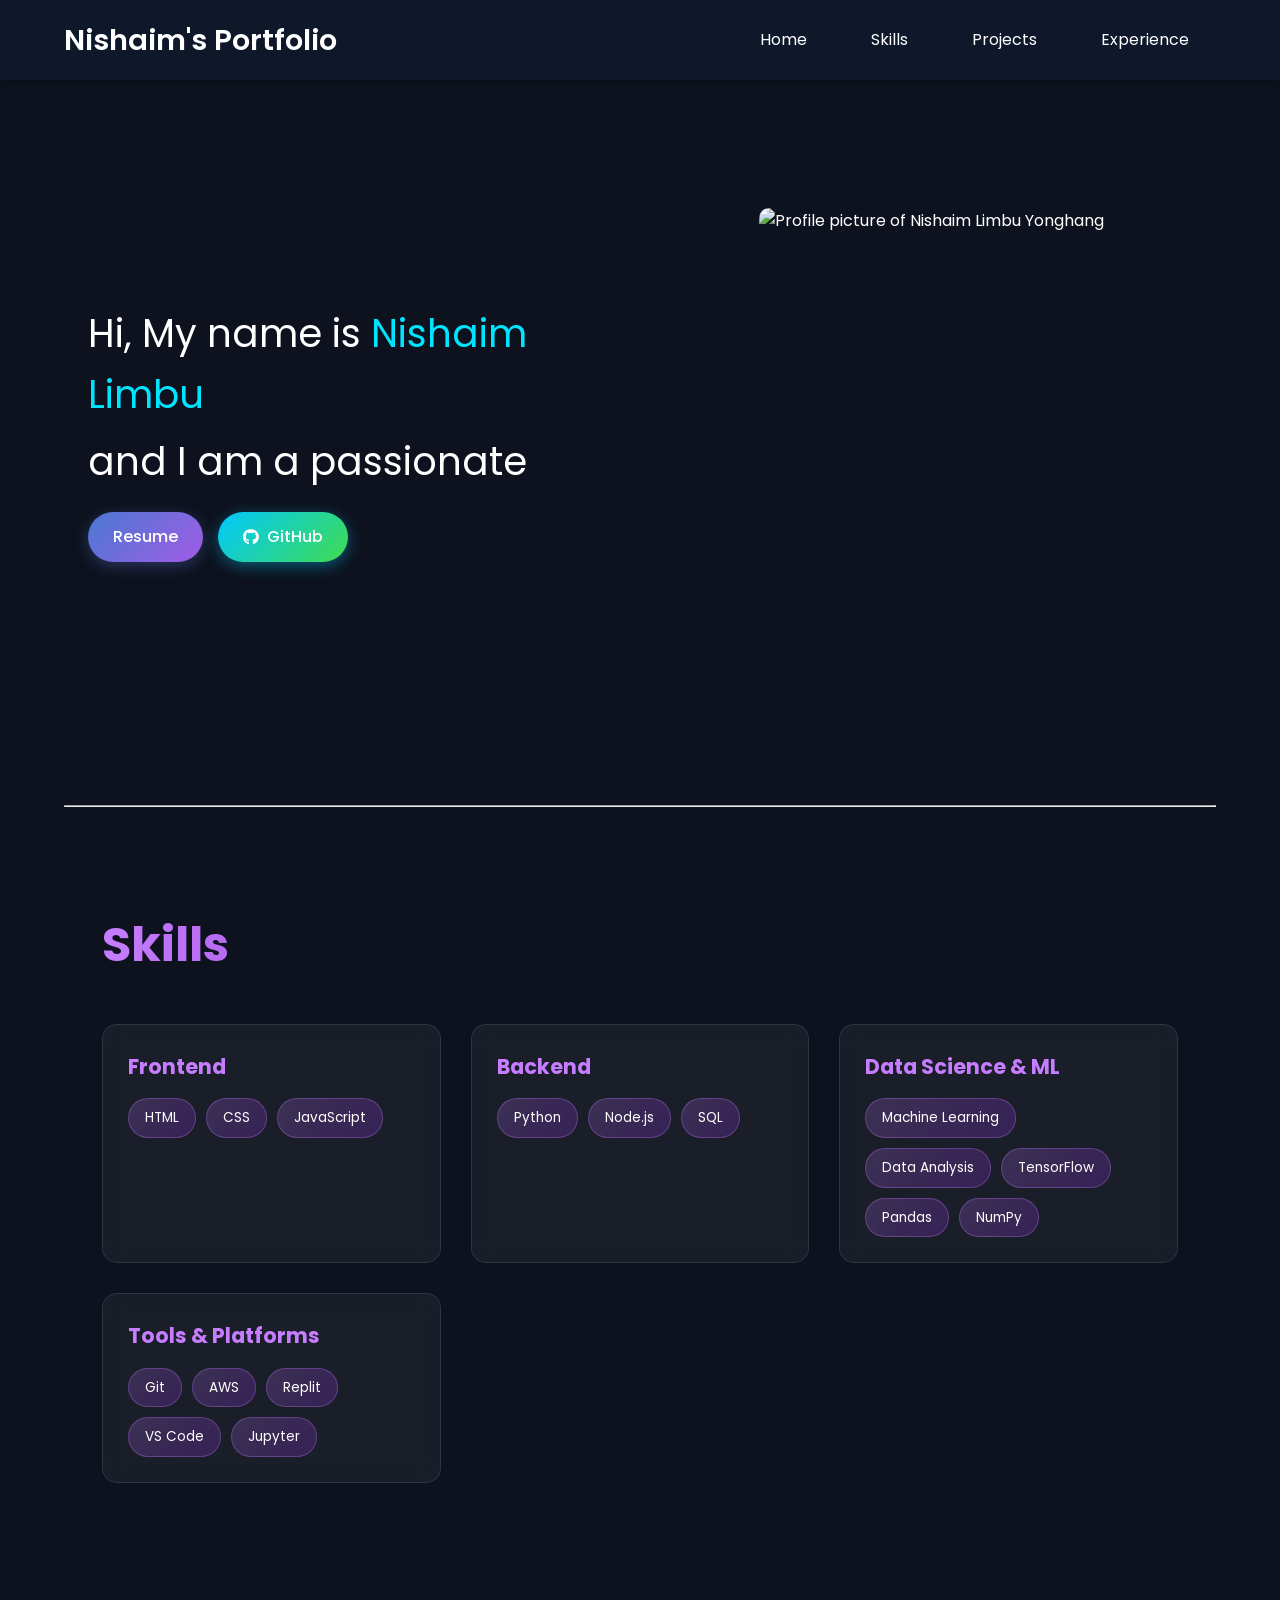
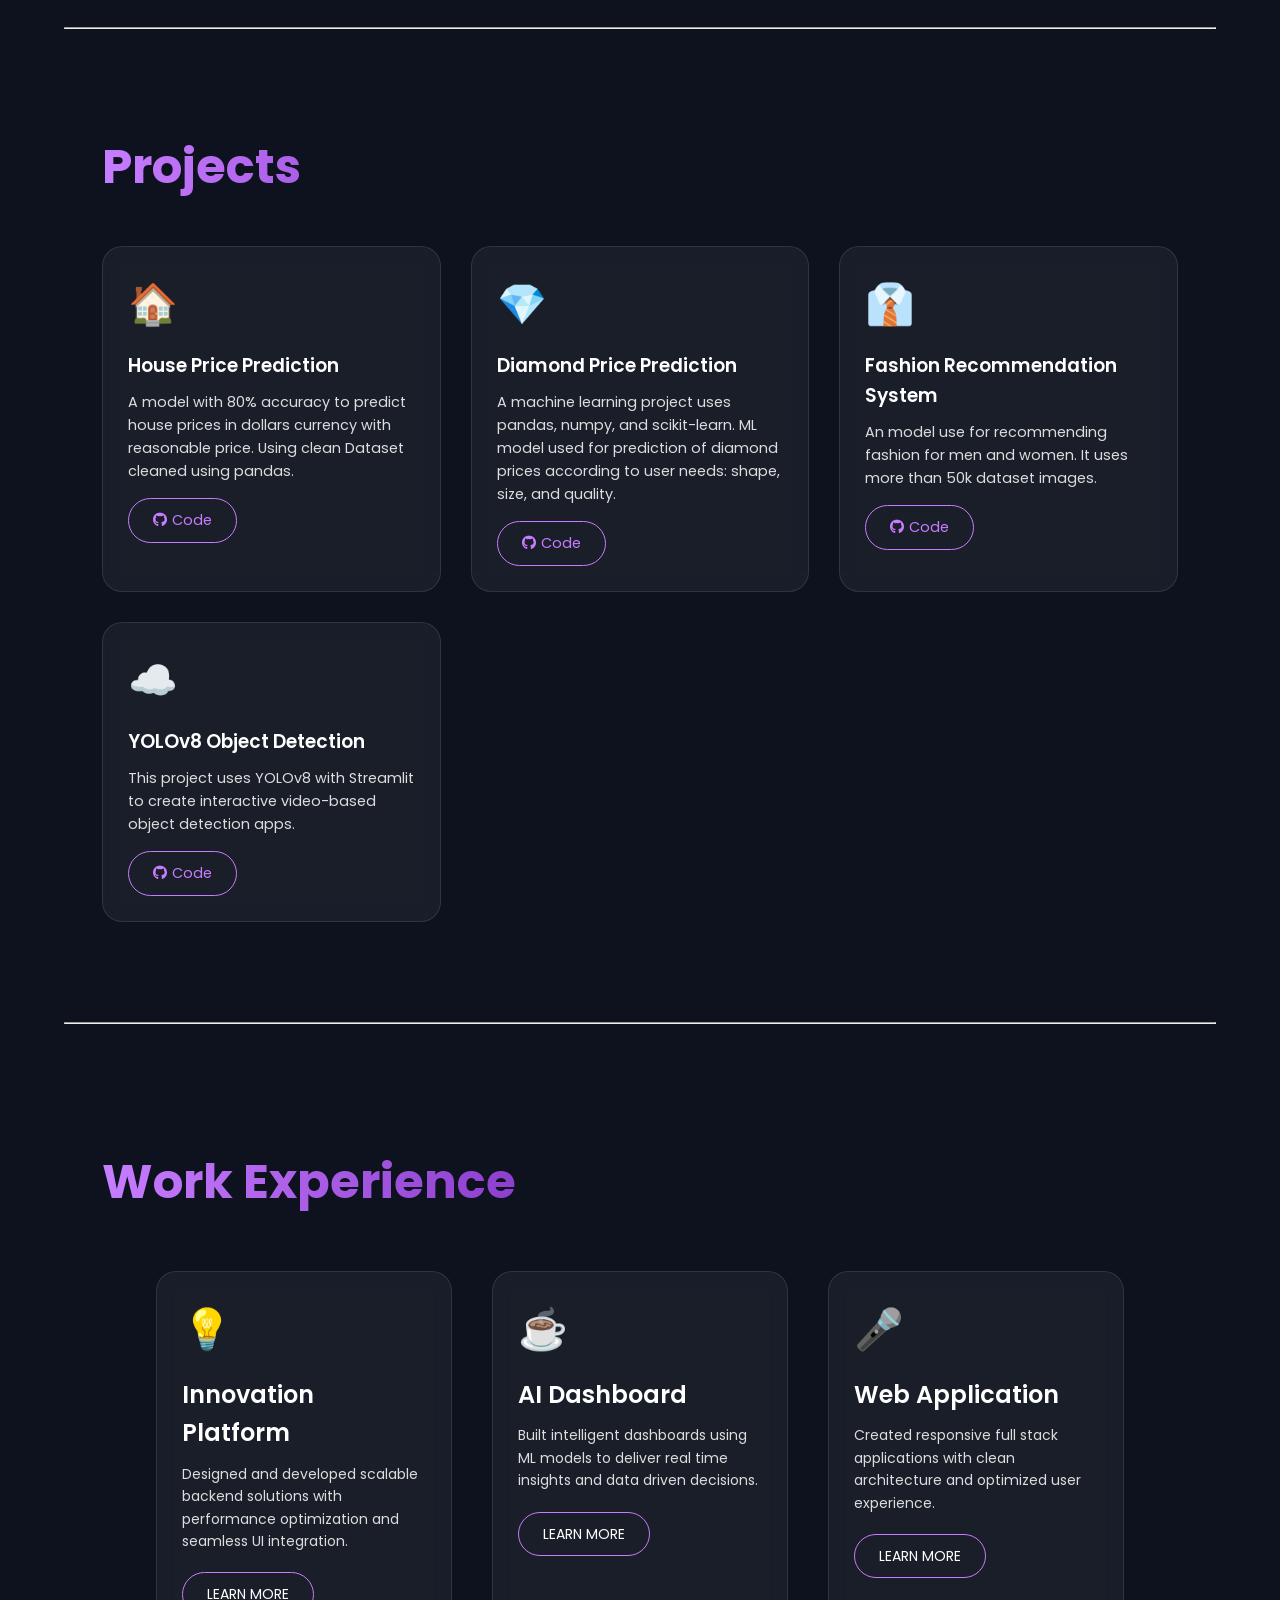
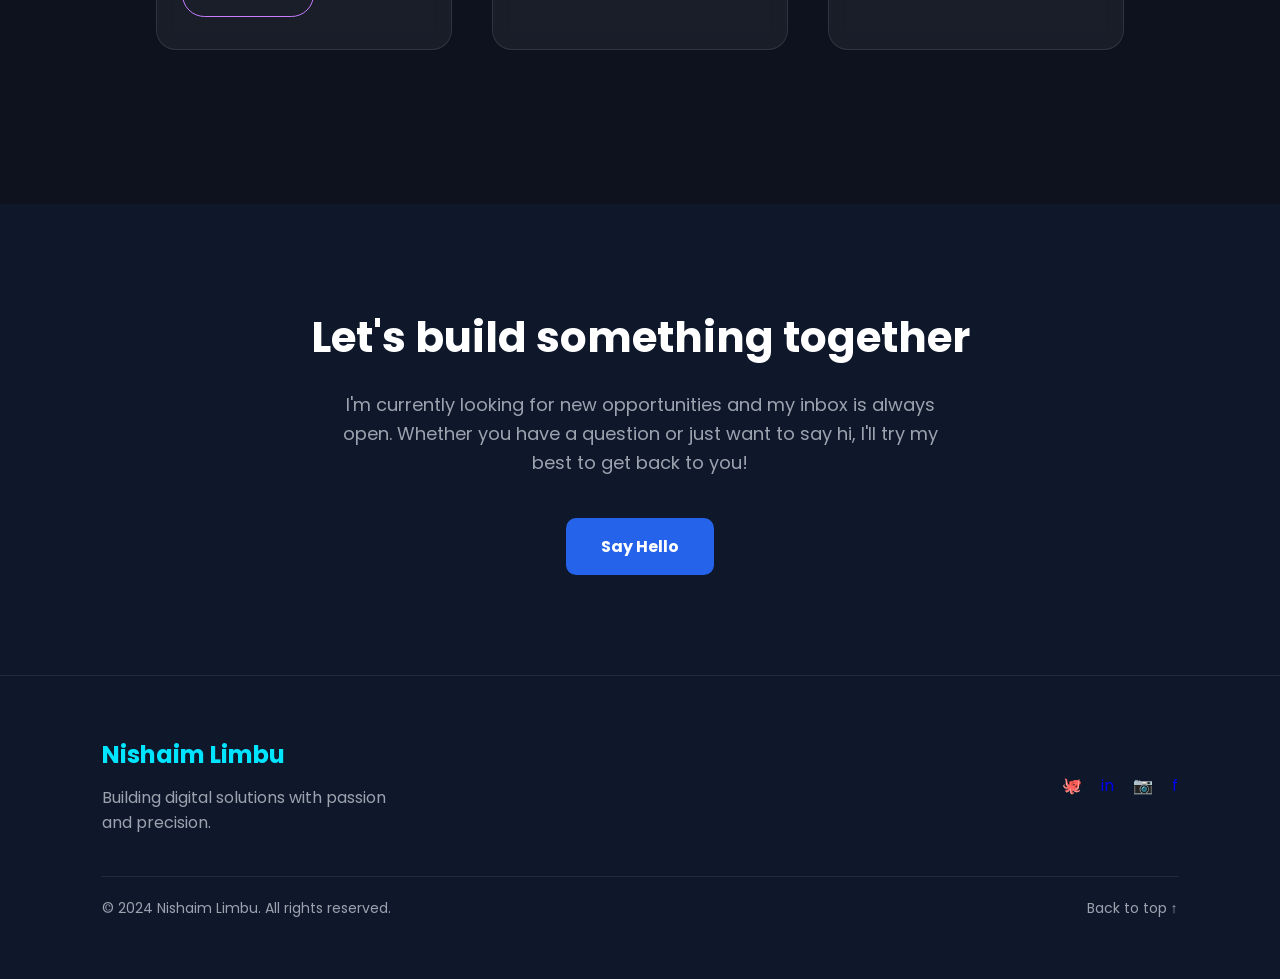
==== index.html @ 2eae8884 "Add files via upload" ====
<!DOCTYPE html>
<html lang="en">

<head>
    <meta charset="UTF-8">
    <meta name="viewport" content="width=device-width, initial-scale=1.0">
    <title>Nishaim Limbu Yonghang - Portfolio</title>
    <link rel="preconnect" href="https://fonts.googleapis.com">
    <link rel="preconnect" href="https://fonts.gstatic.com" crossorigin>
    <link href="https://fonts.googleapis.com/css2?family=Poppins:wght@400;600&display=swap" rel="stylesheet">
    <link rel="stylesheet" href="https://cdnjs.cloudflare.com/ajax/libs/font-awesome/6.0.0/css/all.min.css">
    <link rel="stylesheet" href="style.css">
    <link rel="stylesheet" href="media.css">
</head>

<body>
    <header>
        <nav>
            <div class="left"><a href="#home" class="logo">Nishaim's Portfolio</a></div>
            <div class="right">
                <button class="hamburger" aria-label="Toggle navigation menu">
                    <span></span>
                    <span></span>
                    <span></span>
                </button>
                <ul class="nav-menu">
                    <li><a href="#home">Home</a></li>
                    <li><a href="#skills">Skills</a></li>
                    <li><a href="#projects">Projects</a></li>
                    <li><a href="#work">Experience</a></li>
                </ul>
            </div>
        </nav>
    </header>
    <main>
        <section id="home" class="firstSection">
            <div class="leftSection">
                <div class="introText">
                    Hi, My name is <span class="txtcolor">Nishaim Limbu</span>
                    <span class="passionate-text">and I am a passionate</span>
                    <span id="element"></span>
                    <div class="button">
                        <a href="resume.pdf" download class="btn resume-btn">Resume</a>
                        <a href="https://github.com/NishaimLimbu" target="_blank" class="btn github-btn">
                            <i class="fab fa-github"></i> GitHub
                        </a>
                    </div>
                </div>
            </div>
            <div class="rightSection">
                <img src="image.png" alt="Profile picture of Nishaim Limbu Yonghang" loading="lazy">
            </div>
        </section>
        <hr>
        <section id="skills" class="skillsSection">
            <h1 class="section-title">Skills</h1>
            <div class="skills-container">
                <div class="skill-category">
                    <h3>Frontend</h3>
                    <div class="skill-tags">
                        <span class="skill-tag">HTML</span>
                        <span class="skill-tag">CSS</span>
                        <span class="skill-tag">JavaScript</span>
                    </div>
                </div>
                <div class="skill-category">
                    <h3>Backend</h3>
                    <div class="skill-tags">
                        <span class="skill-tag">Python</span>
                        <span class="skill-tag">Node.js</span>
                        <span class="skill-tag">SQL</span>
                    </div>
                </div>
                <div class="skill-category">
                    <h3>Data Science & ML</h3>
                    <div class="skill-tags">
                        <span class="skill-tag">Machine Learning</span>
                        <span class="skill-tag">Data Analysis</span>
                        <span class="skill-tag">TensorFlow</span>
                        <span class="skill-tag">Pandas</span>
                        <span class="skill-tag">NumPy</span>
                    </div>
                </div>
                <div class="skill-category">
                    <h3>Tools & Platforms</h3>
                    <div class="skill-tags">
                        <span class="skill-tag">Git</span>
                        <span class="skill-tag">AWS</span>
                        <span class="skill-tag">Replit</span>
                        <span class="skill-tag">VS Code</span>
                        <span class="skill-tag">Jupyter</span>
                    </div>
                </div>
            </div>
        </section>
        <hr>
        <section id="projects" class="projectsSection">
            <h1 class="section-title">Projects</h1>
            <div class="projects-grid">
                <div class="project-card">
                    <div class="project-icon">🏠</div>
                    <h3>House Price Prediction</h3>
                    <p>A model with 80% accuracy to predict house prices in dollars currency with reasonable price. Using clean Dataset cleaned using pandas.</p>
                    <div class="project-links">
                        <a href="#" class="btn-card"><i class="fab fa-github"></i>Code</a>
                    </div>
                </div>
                <div class="project-card">
                    <div class="project-icon">💎</div>
                    <h3>Diamond Price Prediction</h3>
                    <p>A machine learning project uses pandas, numpy, and scikit-learn. ML model used for prediction of
                        diamond prices according to user needs: shape, size, and quality.</p>
                    <div class="project-links">
                        <a href="#" class="btn-card"><i class="fab fa-github"></i>Code</a>
                    </div>
                </div>
                <div class="project-card">
                    <div class="project-icon">👔</div>
                    <h3>Fashion Recommendation System</h3>
                    <p>An model use for recommending fashion for men and women. It uses more than 50k dataset images.
                    </p>
                    <div class="project-links">
                        <a href="#" class="btn-card"><i class="fab fa-github"></i>Code</a>
                    </div>
                </div>
                <div class="project-card">
                    <div class="project-icon">☁️</div>
                    <h3>YOLOv8 Object Detection</h3>
                    <p>This project uses YOLOv8 with Streamlit to create interactive video-based object detection apps.
                    </p>
                    <div class="project-links">
                        <a href="#" class="btn-card"><i class="fab fa-github"></i>Code</a>
                    </div>
                </div>
            </div>
        </section>
        <hr>
        <section id="work" class="workSection">
            <h1 class="work-title">Work Experience</h1>
            <div class="container">

                <div class="card">
                    <div class="icon">💡</div>
                    <h2>Innovation Platform</h2>
                    <p>Designed and developed scalable backend solutions with performance optimization and seamless UI
                        integration.</p>
                    <a href="#" class="btn-card">LEARN MORE</a>
                </div>
                <div class="card">
                    <div class="icon">☕</div>
                    <h2>AI Dashboard</h2>
                    <p>Built intelligent dashboards using ML models to deliver real time insights and data driven
                        decisions.</p>
                    <a href="#" class="btn-card">LEARN MORE</a>
                </div>
                <div class="card">
                    <div class="icon">🎤</div>
                    <h2>Web Application</h2>
                    <p>Created responsive full stack applications with clean architecture and optimized user experience.
                    </p>
                    <a href="#" class="btn-card">LEARN MORE</a>
                </div>
            </div>
        </section>
    </main>

    <!-- Contact Section - Build Together -->
    <section class="contact">
        <h1>Let's build something together</h1>
        <p>
            I'm currently looking for new opportunities and my inbox is always open.
            Whether you have a question or just want to say hi, I'll try my best to
            get back to you!
        </p>
        <a href="mailto:its.nishaim@gmail.com" class="btn">Say Hello</a>
    </section>

    <!-- Footer -->
    <footer class="footer">
        <div class="footer-top">
            <div class="brand">
                <h2>Nishaim Limbu</h2>
                <p>Building digital solutions with passion and precision.</p>
            </div>
            <div class="social">
                <a href="https://github.com/NishaimLimbu" target="_blank" aria-label="GitHub">🐙</a>
                <a href="https://www.linkedin.com/in/nishaim-limbu-yonghang-9909153b5" target="_blank"
                    aria-label="LinkedIn">in</a>
                <a href="https://www.instagram.com/shaming.limbu/" target="_blank" aria-label="Instagram">📷</a>
                <a href="https://www.facebook.com/shaming.nishaim" target="_blank" aria-label="Facebook">f</a>
            </div>
        </div>
        <div class="footer-bottom">
            <p>© 2024 Nishaim Limbu. All rights reserved.</p>
            <a href="#home" class="top">Back to top ↑</a>
        </div>
    </footer>

    <script src="https://unpkg.com/typed.js@3.0.0/dist/typed.umd.js"></script>
    <script src="script.js"></script>
</body>

</html>
---- style.css ----
/* ==========================================================================
   1. GLOBAL RESET - Basic Setup
   Removes default browser spacing so all elements start clean
   ========================================================================== */

/* Targets ALL elements (<html>, <body>, <div>, <p>, etc.)
   Removes default margin/padding browsers add, and sets box-sizing 
   so padding doesn't increase element width */
* {
    margin: 0;
    padding: 0;
    box-sizing: border-box;
}

/* ==========================================================================
   2. HTML AND BODY - Page Base Styles
   Sets up the main page container
   ========================================================================== */

/* Targets <html> and <body> tags
   Prevents horizontal scrolling and sets up the page */
html, body {
    max-width: 100%;
    overflow-x: body;
    
}

/* Targets <body> tag only
   - Font: Poppins from Google Fonts
   - Background: Dark blue (#0d121e)
   - Text: White
   - Line height: 1.6 (space between lines)
   - Layout: Flex column (stacks elements vertically)
   - Minimum height: 100vh (full viewport height) */
body {
    font-family: 'Poppins', sans-serif;
    background: #0d121e;
    color: #ffffff;
    line-height: 1.6;
    display: flex;
    flex-direction: column;
    min-height: 100vh;
    width: 100%;
}

/* ==========================================================================
   3. NAVIGATION BAR - Top Menu
   The fixed bar at the top with logo and links
   ========================================================================== */

/* Targets <nav> tag in header
   - Dark background (#0f172a)
   - Flexbox for horizontal layout
   - Items centered vertically
   - Space between logo and menu
   - Height: 80px
   - Fixed at top of page (stays while scrolling)
   - z-index: 1000 (stays above other content) */
nav {
    background-color: #0f172a;
    display: flex;
    align-items: center;
    justify-content: space-between;
    height: 80px;
    padding: 0 clamp(20px, 5vw, 200px);
    position: fixed;
    top: 0;
    width: 100%;
    z-index: 1000;
    max-width: 100%;
    box-shadow: 0 2px 10px rgba(0, 0, 0, 0.3);
}

/* Targets <a class="logo"> inside nav
   Removes underline, sets white color, large font for name */
nav .left .logo {
    text-decoration: none;
    color: white;
    font-size: 1.8rem;
    font-weight: 600;
    transition: color 0.3s ease;
}

/* Targets <a class="logo"> on hover (mouse over)
   Changes text to lavender color when user hovers */
nav .left .logo:hover {
    color: lavender;
}

/* Targets <div class="left"> inside nav
   This holds the logo text */
nav .left {
    font-size: 1.8rem;
    font-weight: 600;
}

/* Targets <div class="right"> inside nav
   This holds the hamburger menu and navigation links */
nav .right {
    display: flex;
    align-items: center;
}

/* ==========================================================================
   4. HAMBURGER MENU - Mobile Toggle Button
   Three-line icon that appears on mobile screens
   ========================================================================== */

/* Targets <button class="hamburger">
   Hidden on desktop, shows only on mobile
   - flex-direction: column (stacks 3 lines vertically) */
.hamburger {
    display: none;
    flex-direction: column;
    cursor: pointer;
    background: none;
    border: none;
    padding: 10px;
    z-index: 1001;
}

/* Targets <span> inside .hamburger (the 3 lines)
   Creates the hamburger icon lines */
.hamburger span {
    width: 25px;
    height: 3px;
    background-color: white;
    margin: 3px 0;
    transition: 0.3s;
    border-radius: 2px;
}

/* ==========================================================================
   5. NAVIGATION MENU - Links List
   The menu items: Home, Skills, Projects, Experience
   ========================================================================== */

/* Targets <ul class="nav-menu">
   Container for navigation links - makes it horizontal */
.nav-menu {
    display: flex;
    list-style: none;
    padding: 0;
    gap: 10px;
}

/* Targets <li> inside .nav-menu
   Each navigation item */
.nav-menu li {
    margin: 0 15px;
}

/* Targets <a> links inside .nav-menu
   - Removes underline
   - White text
   - Padding for clickable area */
.nav-menu li a {
    text-decoration: none;
    color: white;
    transition: color 0.3s ease;
    font-size: 1rem;
    padding: 8px 12px;
    border-radius: 5px;
}

/* Targets <a> links on hover
   Changes color and adds background when hovered */
.nav-menu li a:hover {
    color: lavender;
    background-color: rgba(255, 255, 255, 0.1);
}

/* ==========================================================================
   6. MAIN CONTENT AREA
   Wrapper for all page content except header/footer
   ========================================================================== */

/* Targets <main> tag
   Allows it to grow and fill available space */
main {
    flex-grow: 1;
}

/* ==========================================================================
   7. HERO SECTION - First View Area
   The main landing area with profile image and intro text
   ========================================================================== */

/* Targets <section id="home" class="firstSection">
   - Flexbox to put text and image side by side
   - Centered both vertically and horizontally
   - Min height: 85vh (85% of viewport)
   - Padding top: 140px (accounts for fixed nav) */
.firstSection {
    display: flex;
    align-items: center;
    justify-content: center;
    gap: 60px;
    min-height: 85vh;
    padding: 140px 60px 40px 60px;
    background-color: #0d121e;
}

/* Targets <div class="leftSection"> in hero
   Holds the intro text - takes 45% width */
.leftSection {
    width: 45%;
    display: flex;
    justify-content: center;
    align-items: center;
}

/* Targets <div class="introText">
   Holds the introduction text */
.introText {
    font-size: 2.4rem;
    max-width: 100%;
}

/* Targets <span class="txtcolor">
   The name "Nishaim Limbu" - blue colored */
.txtcolor {
    color: rgb(0 229 255);
}

/* Targets <span class="passionate-text">
   "and I am a passionate" line */
.passionate-text {
    display: block;
    margin: 5px 0;
}

/* Targets <span id="element">
   The typed text area (JavaScript typed.js) */
#element {
    color: rgb(0 229 255);
}

/* Targets <div class="button"> inside introText
   Container for Resume and GitHub buttons */
.introText .button {
    display: flex;
    gap: 15px;
    margin-top: 20px;
    flex-wrap: wrap;
}

/* ==========================================================================
   8. BUTTONS - Call to Action Buttons
   Resume and GitHub buttons in hero section
   ========================================================================== */

/* Targets all <a class="btn"> elements
   Base button style for all buttons */
.btn {
    display: inline-flex;
    align-items: center;
    justify-content: center;
    gap: 8px;
    padding: 12px 25px;
    border-radius: 30px;
    text-decoration: none;
    color: white;
    font-weight: 500;
    font-size: 1rem;
    transition: all 0.3s ease;
}

/* Targets <a class="btn resume-btn">
   The "Resume" download button - blue to purple gradient */
.resume-btn {
    background: linear-gradient(135deg, #4a79d2, #a15ce6);
    box-shadow: 0 4px 15px rgba(86, 105, 189, 0.4);
}

/* Targets Resume button on hover
   Moves up slightly with stronger shadow */
.resume-btn:hover {
    transform: translateY(-2px);
    box-shadow: 0 6px 20px rgba(102, 126, 234, 0.6);
}

/* Targets <a class="btn github-btn">
   The GitHub button - cyan to green gradient */
.github-btn {
    background: linear-gradient(135deg, #00c8ff, #40dc50);
    box-shadow: 0 4px 15px rgba(0, 201, 255, 0.4);
}

/* Targets GitHub button on hover
   Moves up slightly with stronger cyan shadow */
.github-btn:hover {
    transform: translateY(-2px);
    box-shadow: 0 6px 20px rgba(0, 201, 255, 0.6);
}

/* ==========================================================================
   9. HERO IMAGE - Profile Picture
   The right side with profile photo
   ========================================================================== */

/* Targets <div class="rightSection"> in hero
   Holds the profile image - takes 45% width */
.rightSection {
    display: flex;
    justify-content: center;
    align-items: center;
    width: 45%;
}

/* Targets <img> inside rightSection
   The profile picture - 450px tall with rounded corners */
.rightSection img {
    height: 450px;
    border-radius: 10px;
    object-fit: cover;
}

/* ==========================================================================
   10. HORIZONTAL RULE - Section Divider
   The pink line separating sections
   ========================================================================== */

/* Targets <hr> inside <main>
   Pink divider line between sections */
main hr {
    background: #d89898;
    height: 2px;
    margin: 40px clamp(20px, 5%, 84px);
}

/* ==========================================================================
   11. SKILLS SECTION
   Grid of skill categories with tags
   ========================================================================== */

/* Targets <section id="skills" class="skillsSection">
   - Padding around the section
   - min-height: fills most of viewport */
.skillsSection {
    padding: 60px 8%;
    min-height: calc(100vh - 160px);
    scroll-margin-top: 100px;
}

/* Targets <h1 class="section-title"> in skills section
   Large purple gradient title "Skills" */
.skillsSection .section-title {
    font-size: 3rem;
    margin-bottom: 40px;
    background: linear-gradient(90deg, #c77dff, #7b2cbf, #9d4edd);
    -webkit-background-clip: text;
    -webkit-text-fill-color: transparent;
}

/* Targets <div class="skills-container">
   Grid layout for skill cards - responsive columns */
.skills-container {
    display: grid;
    grid-template-columns: repeat(auto-fit, minmax(280px, 1fr));
    gap: 30px;
    max-width: 1200px;
    margin: 0 auto;
}

/* Targets <div class="skill-category">
   Each card in skills section (Frontend, Backend, etc.)
   Glassmorphism effect with semi-transparent background */
.skill-category {
    padding: 25px;
    border-radius: 15px;
    background: rgba(255, 255, 255, 0.05);
    backdrop-filter: blur(10px);
    border: 1px solid rgba(255, 255, 255, 0.1);
    transition: 0.3s ease;
}

/* Targets skill category on hover
   Card lifts up with purple glow */
.skill-category:hover {
    transform: translateY(-5px);
    box-shadow: 0 10px 30px rgba(199, 125, 255, 0.3);
}

/* Targets <h3> inside skill-category
   The category title (Frontend, Backend, etc.) */
.skill-category h3 {
    font-size: 1.3rem;
    margin-bottom: 15px;
    color: #c77dff;
}

/* Targets <div class="skill-tags">
   Container for skill pills/tags */
.skill-tags {
    display: flex;
    flex-wrap: wrap;
    gap: 10px;
}

/* Targets <span class="skill-tag">
   Individual skill pills (HTML, Python, Git, etc.) */
.skill-tag {
    padding: 8px 16px;
    border-radius: 20px;
    background: linear-gradient(135deg, rgba(199, 125, 255, 0.2), rgba(123, 44, 191, 0.3));
    border: 1px solid rgba(199, 125, 255, 0.3);
    font-size: 0.85rem;
    transition: all 0.3s ease;
}

/* Targets skill tag on hover
   Tag grows slightly with darker purple */
.skill-tag:hover {
    background: linear-gradient(135deg, rgba(199, 125, 255, 0.4), rgba(123, 44, 191, 0.5));
    transform: scale(1.05);
}

/* ==========================================================================
   12. PROJECTS SECTION
   Grid of project cards
   ========================================================================== */

/* Targets <section id="projects" class="projectsSection">
   Projects showcase area */
.projectsSection {
    padding: 60px 8%;
    min-height: calc(100vh - 160px);
    scroll-margin-top: 100px;
}

/* Targets <h1 class="section-title"> in projects
   "Projects" title with purple gradient */
.projectsSection .section-title {
    font-size: 3rem;
    margin-bottom: 40px;
    background: linear-gradient(90deg, #c77dff, #7b2cbf, #9d4edd);
    -webkit-background-clip: text;
    -webkit-text-fill-color: transparent;
}

/* Targets <div class="projects-grid">
   Grid layout for project cards */
.projects-grid {
    display: grid;
    grid-template-columns: repeat(auto-fit, minmax(280px, 1fr));
    gap: 30px;
    max-width: 1200px;
    margin: 0 auto;
}

/* Targets <div class="project-card">
   Each project card with icon, title, description */
.project-card {
    padding: 25px;
    border-radius: 20px;
    background: rgba(255, 255, 255, 0.05);
    backdrop-filter: blur(10px);
    border: 1px solid rgba(255, 255, 255, 0.1);
    transition: all 0.4s cubic-bezier(0.25,0.46,0.45,0.94);
    overflow: visible;
}

.project-card .project-icon {
    font-size: 40px;
    margin-bottom: 15px;
    transition: none;
}

.project-card h3 {
    font-weight: 600;
    margin-bottom: 10px;
    color: #fff;
}

/* Targets project card on hover
   Card lifts up higher with purple glow */
.project-card:hover {
    transform: translateY(-5px);
    box-shadow: 0 20px 40px rgba(199,125,255,0.3), 0 10px 20px rgba(199,125,255,0.2), -15px 0 25px rgba(199,125,255,0.25), 15px 0 25px rgba(199,125,255,0.25), inset 0 1px 0 rgba(255,255,255,0.2);
    filter: drop-shadow(0 0 35px rgba(199,125,255,0.7));
}

.project-card:hover .project-icon {
    transform: scale(1.15);
    filter: drop-shadow(0 0 15px rgba(199,125,255,0.8));
}

.project-card:hover h3 {
    color: #ffd700;
    text-shadow: 0 0 10px rgba(199,125,255,0.8);}


/* Targets <p> inside project card
   Project description text */
.project-card p {
    font-size: 0.9rem;
    color: #ddd;
    line-height: 1.6;
    margin-bottom: 15px;
}

/* Targets <div class="project-links">
   Container for project links (GitHub, Live) */
.project-links {
    display: flex;
    gap: 15px;
}

/* Targets <a> inside project-links
   Purple links to project code */
.project-links a {
    color: #c77dff;
    text-decoration: none;
    font-size: 0.9rem;
    display: flex;
    align-items: center;
    gap: 5px;
    transition: color 0.3s ease;
}

/* Targets project link on hover
   Turns white when hovered */
.project-links a:hover {
    color: white;
}

/* ==========================================================================
   13. WORK EXPERIENCE SECTION
   Cards showing work experience
   ========================================================================== */

/* Targets <section id="work" class="workSection">
   Experience section with 4 cards in a row */
.workSection {
    padding: 80px 8%;
    min-height: calc(100vh - 160px);
    scroll-margin-top: 100px;
    overflow: visible;
    width: 100%;
    max-width: 100%;
}

/* Targets <h1 class="work-title">
   "Experience" section title */
.workSection .work-title {
    font-size: 3rem;
    margin-bottom: 50px;
    background: linear-gradient(90deg, #c77dff, #7b2cbf, #9d4edd);
    -webkit-background-clip: text;
    -webkit-text-fill-color: transparent;
}

/* Targets <div class="container"> inside work section
   Grid with 4 equal columns for experience cards */
.workSection .container {
    display: grid;
    grid-template-columns: repeat(auto-fit, minmax(300px, 1fr));
    gap: 40px;
    max-width: 1200px;
    padding: 0 5%;
    margin: 50px auto 0;
    width: 100%;
    overflow: visible;
}

/* Targets <div class="card"> inside work section
   Each experience card with purple glow effect */
.workSection .card {
    padding: 25px;
    border-radius: 20px;
    background: rgba(255, 255, 255, 0.05);
    backdrop-filter: blur(10px);
    border: 1px solid rgba(255, 255, 255, 0.1);
    transition: all 0.4s cubic-bezier(0.25,0.46,0.45,0.94);
    overflow: visible;
}

.workSection .icon {
    transition: all 0.4s ease;
}

/* Targets work card on hover
   Lifts up with strong purple glow */
.workSection .card:hover {
    transform: translateY(-5px);
    box-shadow: 0 20px 40px rgba(199,125,255,0.3), 0 10px 20px rgba(199,125,255,0.2), -15px 0 25px rgba(199,125,255,0.25), 15px 0 25px rgba(199,125,255,0.25), inset 0 1px 0 rgba(255,255,255,0.2);
    filter: drop-shadow(0 0 35px rgba(199,125,255,0.7));
}

.workSection .card:hover .icon {
    transform: scale(1.15);
    filter: drop-shadow(0 0 15px rgba(199,125,255,0.8));
}

.workSection .card:hover h2 {
    color: #ffd700;
    text-shadow: 0 0 10px rgba(199,125,255,0.8);
}

/* Targets .card::before (purple gradient circle)
   Creates decorative glow effect in top-right of card */
/* Removed purple ::before blob from work cards */

/* Targets <div class="icon"> inside work card
   The emoji icon for each experience */
.workSection .icon {
    font-size: 40px;
    margin-bottom: 15px;
}

/* Targets <h2> inside work card
   Experience title (CIB on the Mobile, etc.) */
.workSection .card h2 {
    font-weight: 600;
    margin-bottom: 10px;
    color: #fff;
}

/* Targets <p> inside work card
   Experience description text */
.workSection .card p {
    font-size: 14px;
    color: #ddd;
    line-height: 1.6;
    margin-bottom: 20px;
}

/* Targets <a class="btn-card">
   "LEARN MORE" buttons in experience cards */
.btn-card {
    display: inline-block;
    padding: 10px 24px;
    border-radius: 30px;
    border: 1px solid #c77dff;
    text-decoration: none;
    color: white;
    font-size: 14px;
    position: relative;
    overflow: hidden;
    transition: 0.4s;
    z-index: 1;
}

/* Targets .btn-card::before (background layer)
   Purple gradient that slides in on hover */
.btn-card::before {
    content: "";
    position: absolute;
    width: 100%;
    height: 100%;
    background: linear-gradient(90deg, #c77dff, #7b2cbf);
    top: 0;
    left: -100%;
    transition: 0.4s;
    z-index: -1;
}

/* Targets btn-card on hover
   Slides the purple background in and adds glow */
.btn-card:hover::before {
    left: 0;
}

.btn-card:hover {
    box-shadow: 0 0 20px #c77dff;
}

/* ==========================================================================
   14. ANIMATIONS - Keyframe Animations
   Effects that animate over time
   ========================================================================== */

/* Gradient animation - moves background position
   Used for gradient text effects */
@keyframes gradientMove {
    0% { background-position: 0% 50%; }
    50% { background-position: 100% 50%; }
    100% { background-position: 0% 50%; }
}

/* Fade up animation - fades in while moving up
   Used for elements appearing on page */
@keyframes fadeUp {
    from { opacity: 0; transform: translateY(30px); }
    to { opacity: 1; transform: translateY(0); }
}

/* Fade down animation - fades in while moving down */
@keyframes fadeDown {
    from { opacity: 0; transform: translateY(-40px); }
    to { opacity: 1; transform: translateY(0); }
}

/* ==========================================================================
   15. FLOATING PARTICLES - Background Effect
   Purple dots that float upward in background
   ========================================================================== */

/* Targets <div class="particle">
   Small purple circles in background
   Fixed position, moves upward infinitely */
.particle {
    position: fixed;
    width: 6px;
    height: 6px;
    background: #c77dff;
    border-radius: 50%;
    opacity: 0.6;
    animation: float 8s linear infinite;
    pointer-events: none;
    z-index: -1;
}

/* Float animation - moves particles upward
   Creates flowing background effect */
@keyframes float {
    0% { transform: translateY(0); }
    100% { transform: translateY(-100vh); }
}

/* ==========================================================================
   16. SCROLL BEHAVIOR - Smooth Scrolling
   Makes anchor links scroll smoothly
   ========================================================================== */

/* Targets <html>
   Enables smooth scroll when clicking nav links */
html {
    scroll-behavior: smooth;
}

/* ==========================================================================
   17. CONTACT SECTION
   "Let's build something together" area
   ========================================================================== */

/* Targets <section class="contact">
   Blue background section at bottom before footer */
.contact {
    text-align: center;
    padding: 100px 20px;
    background-color: #0f172a;
    border-bottom: 1px solid #1f2d40;
}

/* Targets <h1> in contact section
   Large heading "Let's build something together" */
.contact h1 {
    font-size: 42px;
    margin-bottom: 20px;
    color: #ffffff;
}

/* Targets <p> in contact section
   Description text under heading */
.contact p {
    max-width: 600px;
    margin: auto;
    color: #9ca3af;
    line-height: 1.6;
    font-size: 18px;
}

/* Targets <a class="btn"> in contact section
   "Say Hello" email button - blue background */
.contact .btn {
    display: inline-block;
    margin-top: 40px;
    background: #2563eb;
    color: white;
    padding: 16px 35px;
    border-radius: 10px;
    text-decoration: none;
    font-weight: bold;
    transition: 0.3s;
}

/* Targets contact button on hover
   Darker blue on hover */
.contact .btn:hover {
    background: #1d4ed8;
}

/* ==========================================================================
   18. FOOTER - Bottom Section
   Site footer with brand and social links
   ========================================================================== */

/* Targets <footer class="footer">
   Dark blue footer at very bottom */
.footer {
    background-color: #0f172a;
    padding: 60px 8%;
}

/* Targets <div class="footer-top">
   Top row of footer with brand and social */
.footer-top {
    display: flex;
    justify-content: space-between;
    align-items: center;
    flex-wrap: wrap;
}

/* Targets <div class="brand"> in footer
   Holds name and tagline */
.brand h2 {
    color: rgb(0 229 255);
    margin-bottom: 10px;
}

.brand p {
    color: #9ca3af;
    max-width: 300px;
}

/* Targets <div class="social"> in footer
   Container for social media icons/links */
.social a {
    margin-left: 15px;
    text-decoration: none;
    transition: all 0.3s ease;
}

/* Targets social link on hover
   Turns blue when hovered */
.social a:hover {
    transform: translateY(-2px);
}

.social img {
    width: 24px !important;
    height: 24px !important;
    display: block;
    filter: brightness(0.7);
    transition: all 0.3s ease;
}

.social a:hover img {
    filter: brightness(1) drop-shadow(0 2px 8px rgba(59,130,246,0.5));
    transform: scale(1.15);
}

/* Targets <div class="footer-bottom">
   Bottom row with copyright and back-to-top */
.footer-bottom {
    margin-top: 40px;
    border-top: 1px solid #1f2d40;
    padding-top: 20px;
    display: flex;
    justify-content: space-between;
    color: #9ca3af;
    font-size: 14px;
}

/* Targets <a class="top">
   "Back to top" link in footer */
.top {
    color: #9ca3af;
    text-decoration: none;
    transition: color 0.3s ease;
}

.top:hover {
    color: #3b82f6;
}

/* ==========================================================================
   19. RESPONSIVE STYLES
   Mobile and tablet adjustments (in responsive.css)
   ========================================================================== */

/* Note: Media queries for mobile/tablet are in responsive.css
   These override styles when screen is smaller */
---- media.css ----
/* ==========================================================================
   RESPONSIVE STYLES - Mobile and Tablet Adaptations
   ========================================================================== */

/* All styles triggered at specific screen widths using @media queries */

/* ==========================================================================
   TABLET AND MOBILE NAVIGATION (Max width: 1024px)
   ========================================================================== */

/* Tablet/mobile viewport adjustment: Navigation bar adjusts height to content, reduced padding, wrap enabled */
@media (max-width: 1024px) {
    
    .social img {
        width: 20px !important;
        height: 20px !important;
    }

    nav {
        height: auto;
        padding: 15px 20px;
        flex-wrap: wrap;
    }

    /* Logo size reduction on tablet */
    nav .left {
        font-size: 1.2rem;
    }

    /* Show hamburger menu on tablet/mobile: Display flex, relative position, z-index above others */
    .hamburger {
        display: flex;
        position: relative;
        z-index: 1001;
    }

    /* Navigation menu dropdown: Absolute position below nav, full width, dark purple background, vertical flex direction, centered items, hidden by default (translateY -150%, opacity 0, visibility hidden), smooth transition, shadow */
    .nav-menu {
        position: absolute;
        top: 100%;
        left: 0;
        width: 100%;
        background-color: #0f172a;
        flex-direction: column;
        align-items: center;
        padding: 20px 0;
        transform: translateY(-150%);
        opacity: 0;
        visibility: hidden;
        transition: all 0.3s ease;
        z-index: 999;
        box-shadow: 0 2px 5px #a8bbe7;
    }

    /* Active state: Menu slides into view, becomes visible and clickable */
    .nav-menu.active {
        transform: translateY(0);
        opacity: 1;
        visibility: visible;
    }

    /* Menu list items: Vertical margin (10px), full width, centered text */
    .nav-menu li {
        margin: 10px 0;
        width: 100%;
        text-align: center;
    }

    /* Menu links: Block display for full clickable area, larger padding for touch targets */
    .nav-menu li a {
        display: block;
        padding: 10px 20px;
        width: 100%;
    }

    /* Hamburger animation: First line rotates -45deg and translates to form X */
    .hamburger.active span:nth-child(1) {
        transform: rotate(-45deg) translate(-5px, 6px);
    }

    /* Hamburger animation: Second line opacity becomes 0 (disappears) */
    .hamburger.active span:nth-child(2) {
        opacity: 0;
    }

    /* Hamburger animation: Third line rotates 45deg to form X */
    .hamburger.active span:nth-child(3) {
        transform: rotate(45deg) translate(-5px, -6px);
    }

    /* Hero section: Changes to vertical column layout, auto height, reduced padding and margin */
    .firstSection {
        flex-direction: column;
        min-height: auto;
        padding: 100px 20px 40px 20px;
        margin: 40px 20px;
    }

    /* Left and right sections: Full width (100%), vertical margin (30px), centered text */
    .leftSection,
    .rightSection {
        width: 100%;
        margin: 30px 0;
        text-align: center;
    }

    /* Intro text: Smaller font size (1.5rem), centered text */
    .introText {
        font-size: 1.5rem;
        text-align: center;
    }

    /* Passionate text: Inline display to flow with other text, no margin */
    .introText .passionate-text {
        display: inline;
        margin: 0;
    }

    /* Button container: Centers buttons horizontally */
    .introText .button {
        justify-content: center;
    }

    /* Profile image: Smaller dimensions (250px width and height) */
    .rightSection img {
        width: 250px;
        height: 250px;
    }

    /* Footer: Reduced padding (15px) */
    footer {
        padding: 15px;
    }

    /* Footer paragraph: Smaller font size (0.8rem) */
    .footer-content p {
        font-size: 0.8rem;
    }

    /* Social links: Wrap enabled, smaller gap (10px) */
    .social-links {
        flex-wrap: wrap;
        gap: 10px;
    }

    /* Social links: Smaller padding (8px 10px), smaller font (0.8rem) */
    .social-links a {
        padding: 8px 10px;
        font-size: 0.8rem;
    }

    /* Social link span: Inline display to show text next to icon */
    .social-links a span {
        display: inline;
    }

    /* Horizontal rule: Smaller margins (30px 20px) */
    main hr {
        margin: 30px 20px;
    }

    /* Sections: Reduced padding (40px vertical, 5% horizontal) */
    .workSection,
    .skillsSection,
    .projectsSection {
        padding: 40px 5%;
    }

    /* Section titles: Smaller font size (2rem) */
    .workSection .work-title,
    .skillsSection .section-title,
    .projectsSection .section-title {
        font-size: 2rem;
    }
}

/* ==========================================================================
   RESPONSIVE GRID FOR WORK EXPERIENCE CARDS
   ========================================================================== */

/* Large desktop (max 1400px): 3 columns instead of 4 */
@media (max-width: 1400px) {
    .workSection .container {
        grid-template-columns: repeat(3, 1fr);
    }
}

/* Tablet landscape (max 1024px): 2 columns, max width constraint (800px) */
@media (max-width: 1024px) {
    .workSection .container {
        grid-template-columns: repeat(2, 1fr);
        max-width: 800px;
    }
}

/* Tablet portrait and larger phones (max 768px): 2 columns, reduced gap (20px) */
@media (max-width: 768px) {
    .workSection .container {
        grid-template-columns: repeat(2, 1fr);
        gap: 20px;
    }
    
    /* Work card: Reduced padding (20px) */
    .workSection .card {
        padding: 20px;
    }
}

/* ==========================================================================
   SMALL MOBILE PHONES (Max width: 480px)
   ========================================================================== */

/* Small mobile viewport adjustments: Further reduced sizes */
@media (max-width: 480px) {
    
    .social img {
        width: 18px !important;
        height: 18px !important;
    }

    /* Navigation: Even smaller padding (12px 15px) */
    nav {
        padding: 12px 15px;
    }

    /* Logo: Smallest size (1rem) */
    nav .left {
        font-size: 1rem;
    }

    /* Hero section: Minimal padding (90px 15px 30px 15px), minimal margin (30px 15px) */
    .firstSection {
        padding: 90px 15px 30px 15px;
        margin: 30px 15px;
    }

    /* Intro text: Smallest heading size (1.2rem) */
    .introText {
        font-size: 1.2rem;
    }

    /* Profile image: Smallest dimensions (200px width and height) */
    .rightSection img {
        width: 200px;
        height: 200px;
    }

    /* Button: Smaller padding (10px 18px), smaller font (0.9rem) */
    .btn {
        padding: 10px 18px;
        font-size: 0.9rem;
    }

    /* Section titles: Smallest size (1.8rem) */
    .workSection .work-title,
    .skillsSection .section-title,
    .projectsSection .section-title {
        font-size: 1.8rem;
    }

    /* Work container: Single column (1fr) for full width cards, hide LEARN MORE button */
    .workSection .container {
        grid-template-columns: 1fr;
    }
    .workSection .btn-card {
        display: none;
    }

    /* Skills and projects grids: Single column layout */
    .skills-container,
    .projects-grid {
        grid-template-columns: 1fr;
    }

    /* Cards: Reduced padding (20px) */
    .skill-category,
    .project-card {
        padding: 20px;
    }

    /* Social links: Minimal gap (8px) */
    .social-links {
        gap: 8px;
    }

    /* Social links: Minimal padding (6px 8px), smallest font (0.75rem) */
    .social-links a {
        padding: 6px 8px;
        font-size: 0.75rem;
    }

    /* Social link icon: Same size as text (1em) */
    .social-links a i {
        font-size: 1em;
    }
}
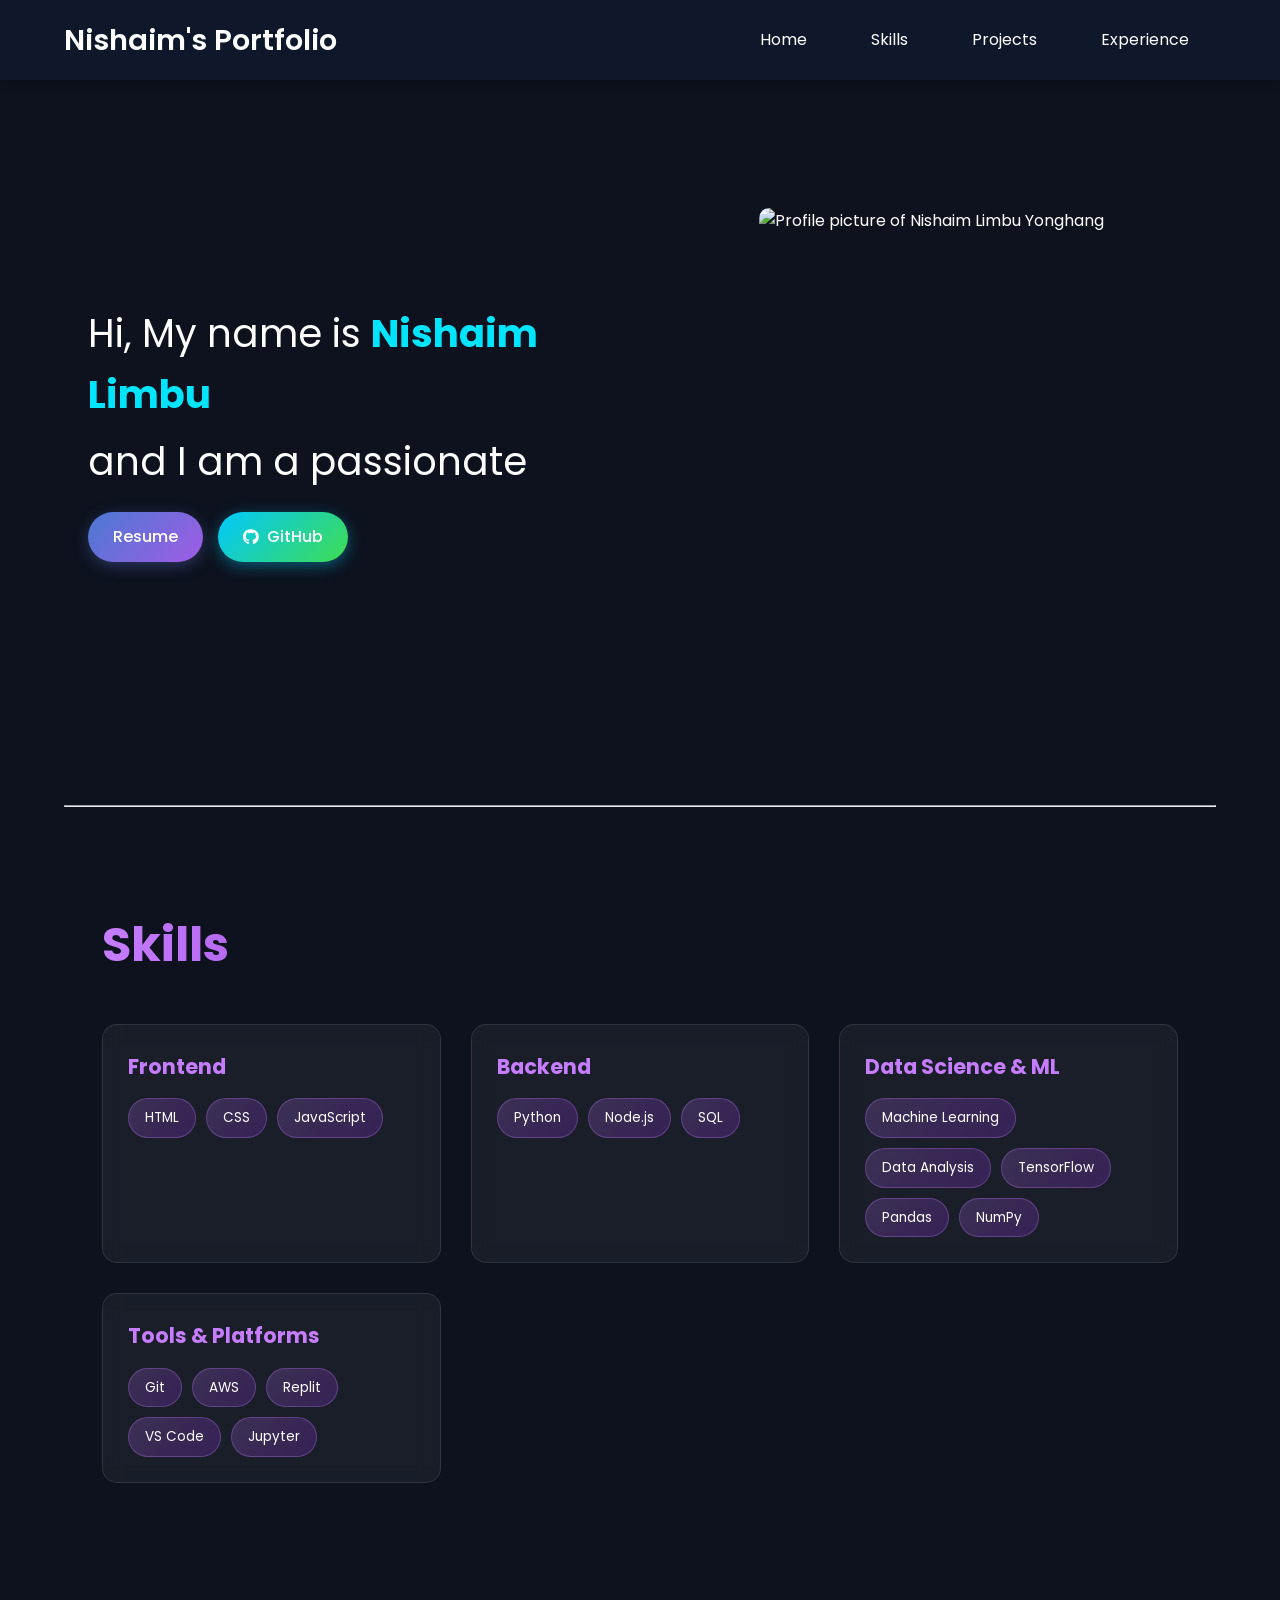
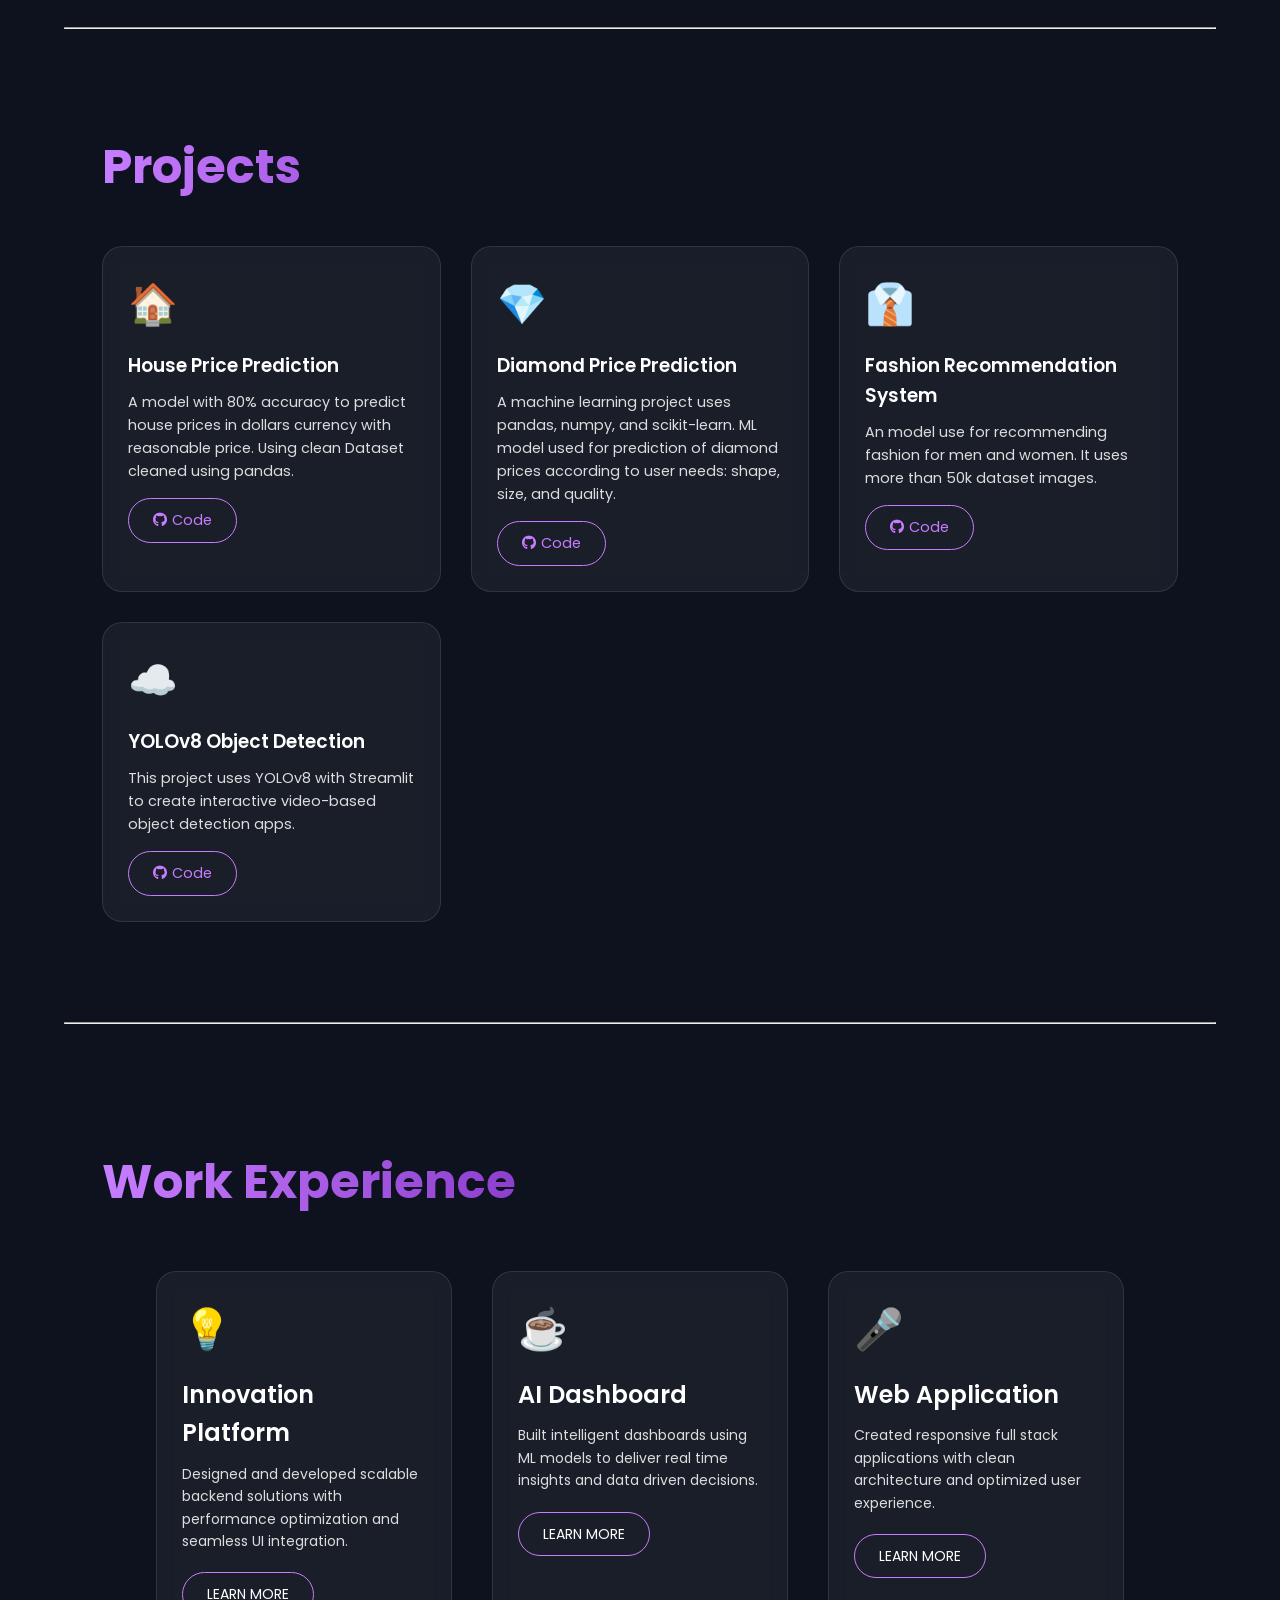
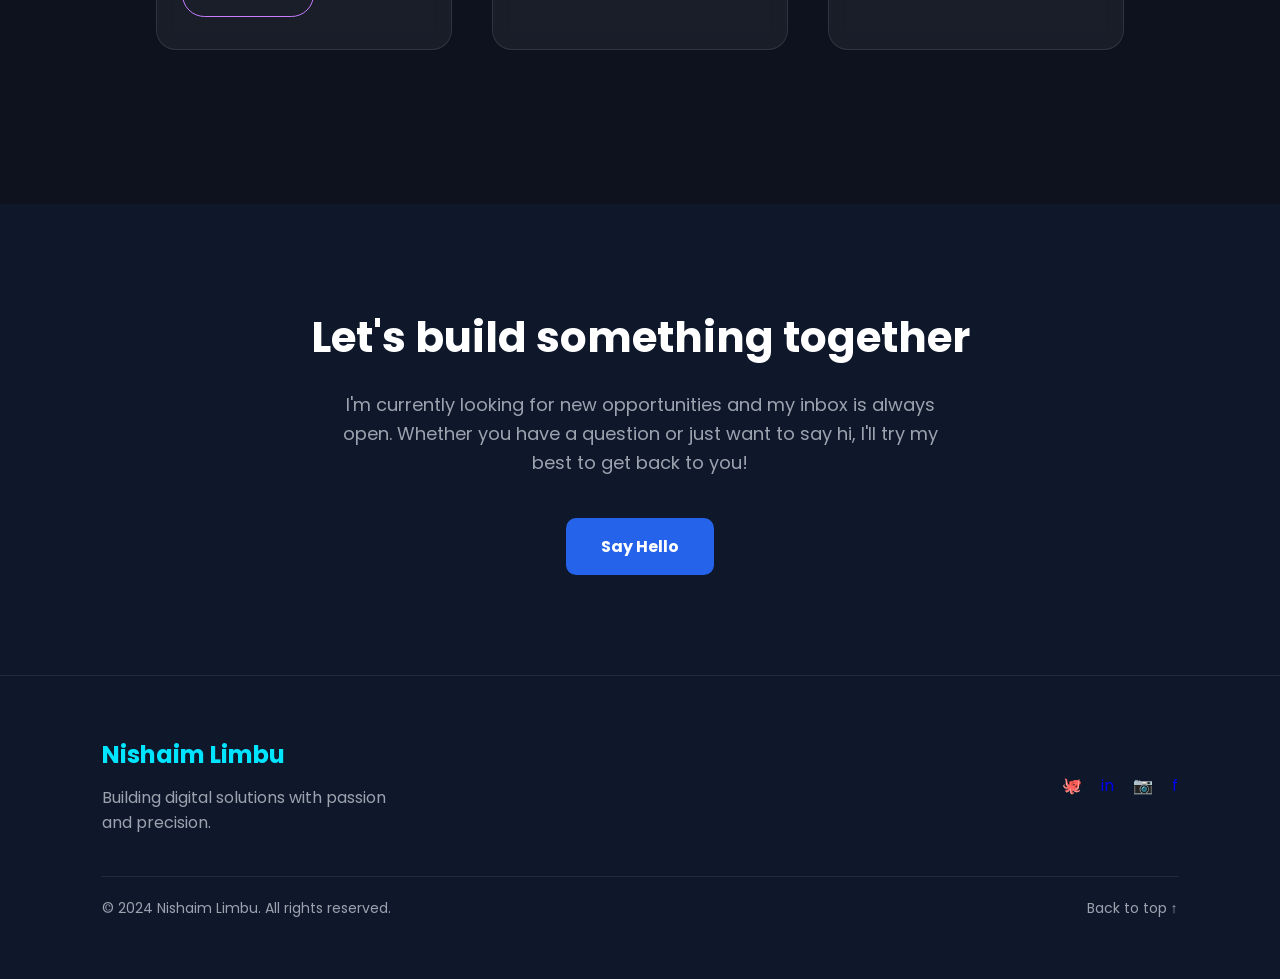
==== commit 9e8d22ac: "change logo" ====
--- a/index.html
+++ b/index.html
@@ -36,9 +36,9 @@
         <section id="home" class="firstSection">
             <div class="leftSection">
                 <div class="introText">
-                    Hi, My name is <span class="txtcolor">Nishaim Limbu</span>
+                    Hi, My name is <strong><span class="txtcolor">Nishaim Limbu</span></strong>
                     <span class="passionate-text">and I am a passionate</span>
-                    <span id="element"></span>
+                    <strong><span id="element"></span></strong>
                     <div class="button">
                         <a href="resume.pdf" download class="btn resume-btn">Resume</a>
                         <a href="https://github.com/NishaimLimbu" target="_blank" class="btn github-btn">
@@ -100,7 +100,8 @@
                 <div class="project-card">
                     <div class="project-icon">🏠</div>
                     <h3>House Price Prediction</h3>
-                    <p>A model with 80% accuracy to predict house prices in dollars currency with reasonable price. Using clean Dataset cleaned using pandas.</p>
+                    <p>A model with 80% accuracy to predict house prices in dollars currency with reasonable price.
+                        Using clean Dataset cleaned using pandas.</p>
                     <div class="project-links">
                         <a href="#" class="btn-card"><i class="fab fa-github"></i>Code</a>
                     </div>
@@ -200,4 +201,4 @@
     <script src="script.js"></script>
 </body>
 
-</html>+</html>
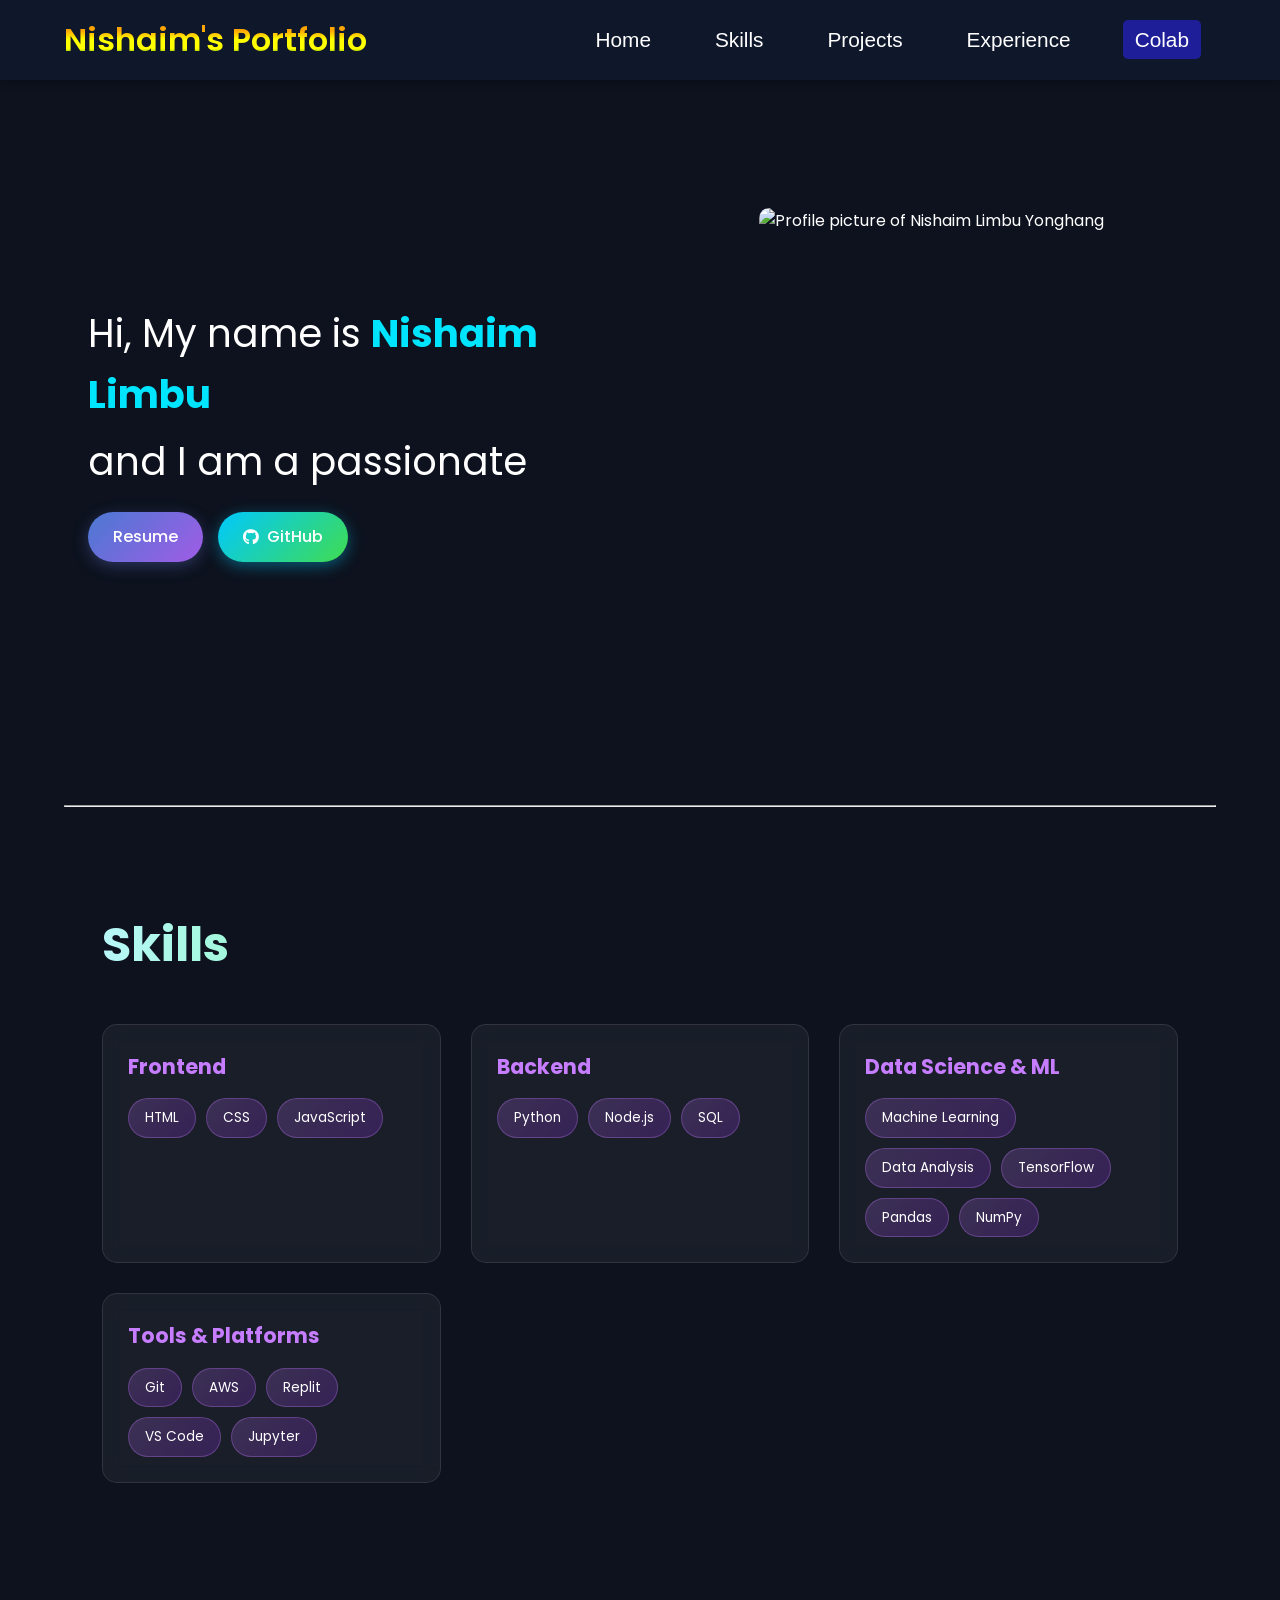
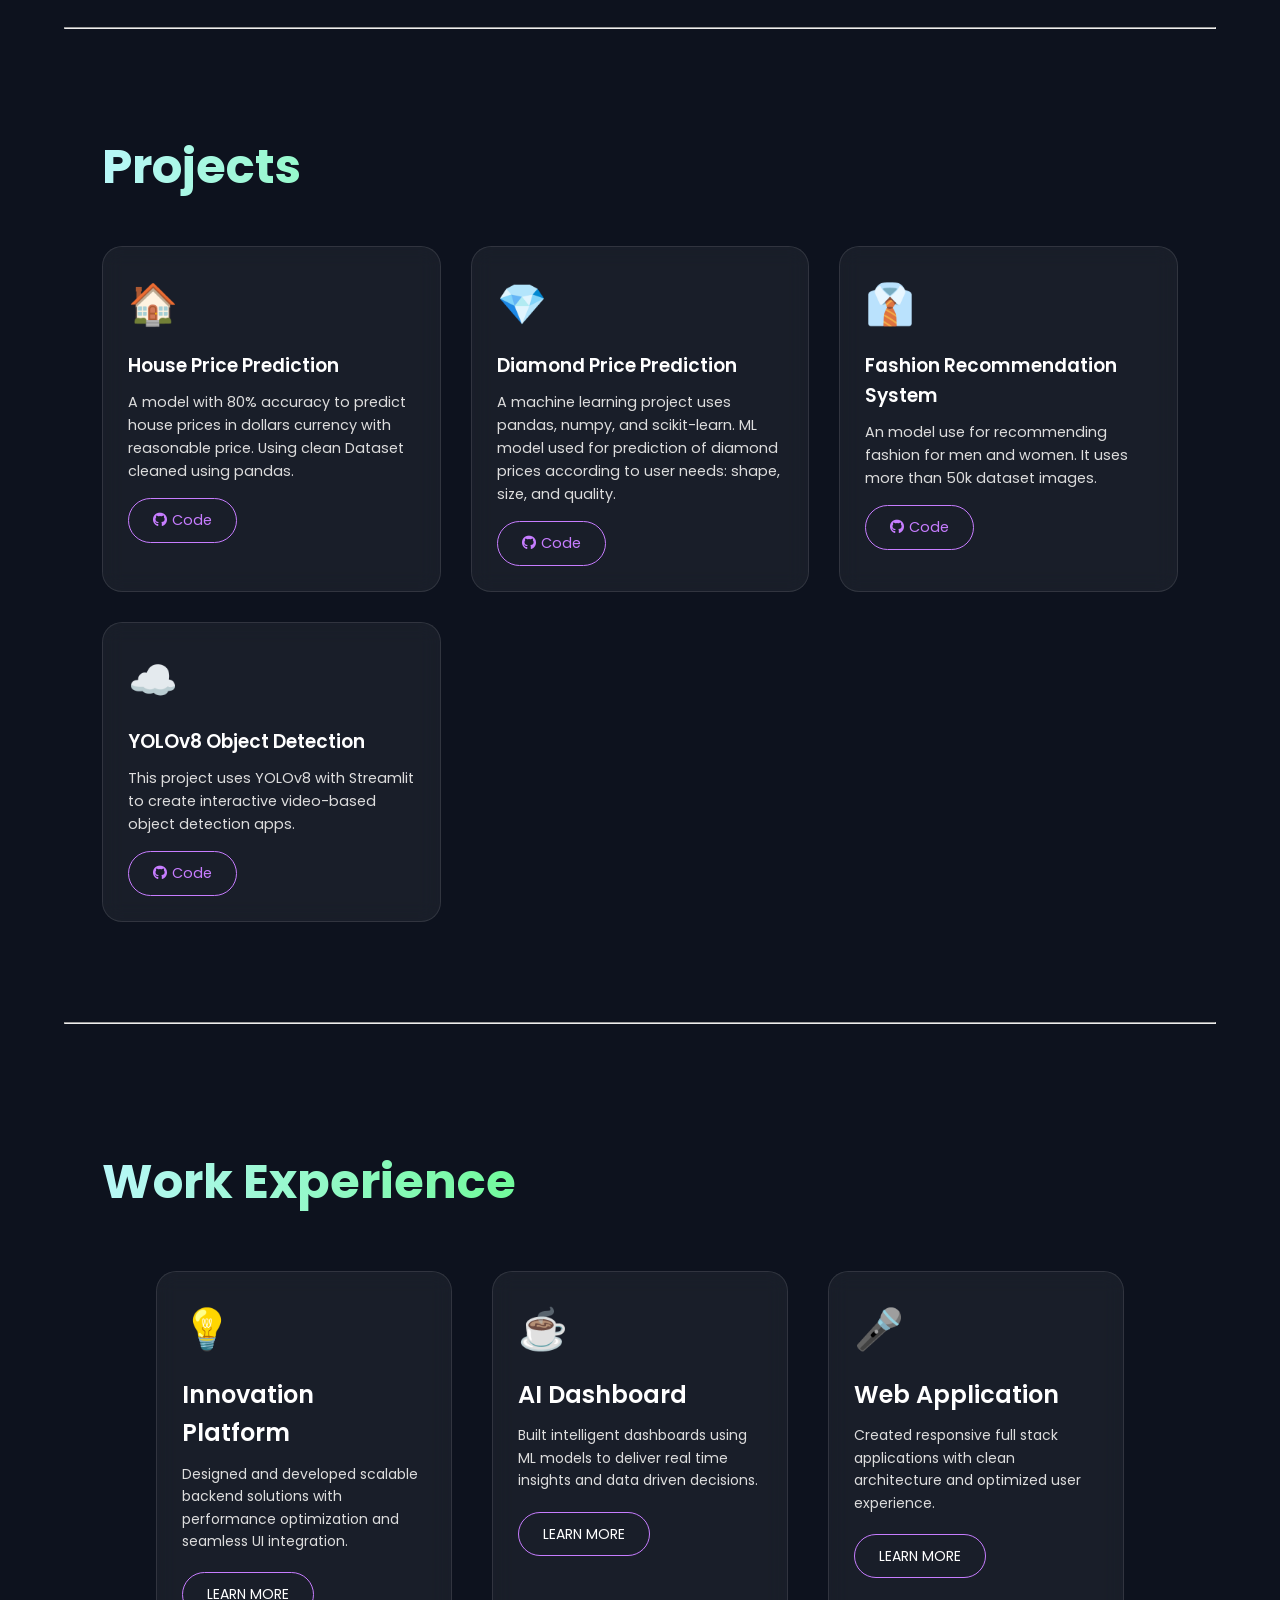
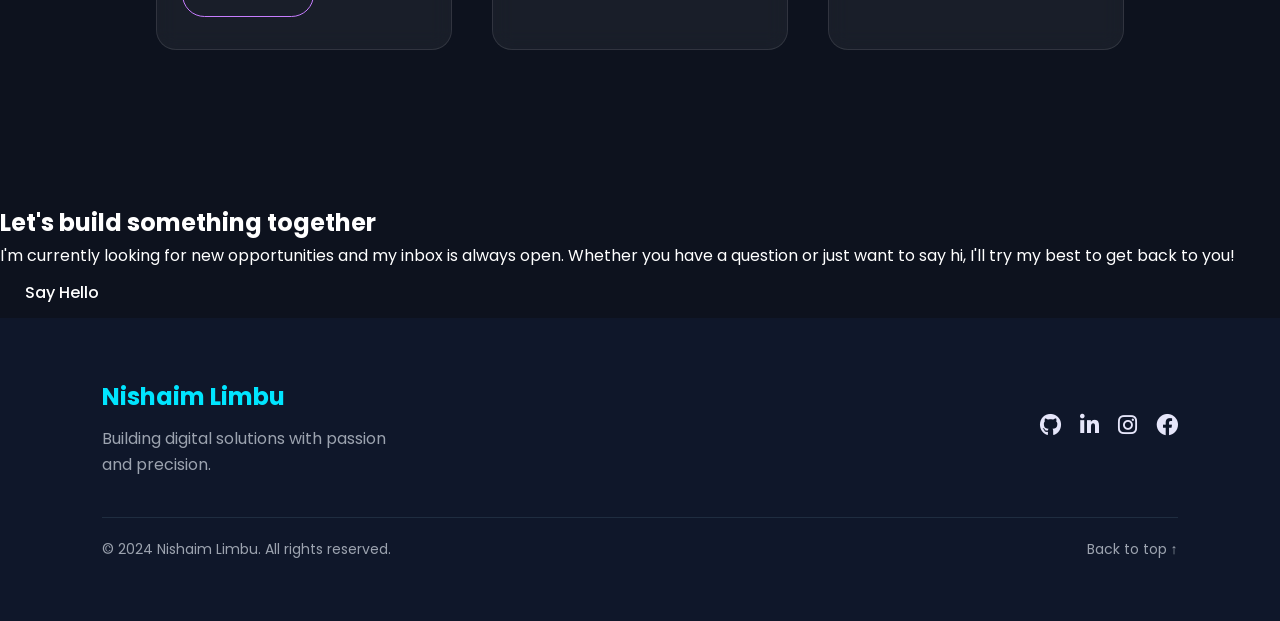
==== commit 30066a03: "Update index.html" ====
--- a/index.html
+++ b/index.html
@@ -5,6 +5,7 @@
     <meta charset="UTF-8">
     <meta name="viewport" content="width=device-width, initial-scale=1.0">
     <title>Nishaim Limbu Yonghang - Portfolio</title>
+    <link rel="stylesheet" href="https://cloudflare.com">
     <link rel="preconnect" href="https://fonts.googleapis.com">
     <link rel="preconnect" href="https://fonts.gstatic.com" crossorigin>
     <link href="https://fonts.googleapis.com/css2?family=Poppins:wght@400;600&display=swap" rel="stylesheet">
@@ -12,7 +13,17 @@
     <link rel="stylesheet" href="style.css">
     <link rel="stylesheet" href="media.css">
 </head>
-
+<style>
+    .like li a{
+        background: rgb(30, 30, 152);
+        color: white;
+    }
+    .like li a:hover {
+        background: rgb(54, 43, 255);
+        box-shadow: 0 4px 15px rgba(74, 121, 210, 0.4);
+        color: lavender;
+    }
+</style>
 <body>
     <header>
         <nav>
@@ -28,6 +39,9 @@
                     <li><a href="#skills">Skills</a></li>
                     <li><a href="#projects">Projects</a></li>
                     <li><a href="#work">Experience</a></li>
+                    <div class="like">
+                        <li><a href="#contact">Colab</a></li>
+                    </div>
                 </ul>
             </div>
         </nav>
@@ -48,7 +62,7 @@
                 </div>
             </div>
             <div class="rightSection">
-                <img src="image.png" alt="Profile picture of Nishaim Limbu Yonghang" loading="lazy">
+                <img src="image 1.png" alt="Profile picture of Nishaim Limbu Yonghang" loading="lazy">
             </div>
         </section>
         <hr>
@@ -166,7 +180,7 @@
     </main>
 
     <!-- Contact Section - Build Together -->
-    <section class="contact">
+    <section id="contact" class="contactSection">
         <h1>Let's build something together</h1>
         <p>
             I'm currently looking for new opportunities and my inbox is always open.
@@ -184,11 +198,18 @@
                 <p>Building digital solutions with passion and precision.</p>
             </div>
             <div class="social">
-                <a href="https://github.com/NishaimLimbu" target="_blank" aria-label="GitHub">🐙</a>
+                <a href="https://github.com/NishaimLimbu" target="_blank" aria-label="GitHub"><i class="fab fa-github"
+                        style="font-size: 22px; color:lavender;"></i>
+                </a>
                 <a href="https://www.linkedin.com/in/nishaim-limbu-yonghang-9909153b5" target="_blank"
-                    aria-label="LinkedIn">in</a>
-                <a href="https://www.instagram.com/shaming.limbu/" target="_blank" aria-label="Instagram">📷</a>
-                <a href="https://www.facebook.com/shaming.nishaim" target="_blank" aria-label="Facebook">f</a>
+                    aria-label="LinkedIn"><i class="fa-brands fa-linkedin-in"
+                        style="font-size: 22px; color: lavender;"></i></a>
+                <a href="https://www.instagram.com/shaming.limbu/" target="_blank" aria-label="Instagram"><i
+                        class="fa-brands fa-instagram" style="font-size: 22px; color: lavender;"></i>
+                </a>
+                <a href="https://www.facebook.com/shaming.nishaim" target="_blank" aria-label="Facebook"><i
+                        class="fab fa-facebook" style="font-size: 22px; color: lavender;"></i>
+                </a>
             </div>
         </div>
         <div class="footer-bottom">
--- a/style.css
+++ b/style.css
@@ -75,16 +75,18 @@
    Removes underline, sets white color, large font for name */
 nav .left .logo {
     text-decoration: none;
-    color: white;
-    font-size: 1.8rem;
+    background: linear-gradient(red 0%, orange 10% 30%, yellow 50% 70%, green 90% 100%);
+    font-size: 2rem;
     font-weight: 600;
     transition: color 0.3s ease;
+   -webkit-background-clip: text;
+   -webkit-text-fill-color: transparent;
 }
 
 /* Targets <a class="logo"> on hover (mouse over)
    Changes text to lavender color when user hovers */
 nav .left .logo:hover {
-    color: lavender;
+      color: rgb(198, 198, 229);
 }
 
 /* Targets <div class="left"> inside nav
@@ -158,7 +160,8 @@
     text-decoration: none;
     color: white;
     transition: color 0.3s ease;
-    font-size: 1rem;
+    font-size: 1.3rem;
+    font-weight: 300;
     padding: 8px 12px;
     border-radius: 5px;
 }
@@ -166,7 +169,7 @@
 /* Targets <a> links on hover
    Changes color and adds background when hovered */
 .nav-menu li a:hover {
-    color: lavender;
+    color: rgb(198, 198, 229);
     background-color: rgba(255, 255, 255, 0.1);
 }
 
@@ -348,7 +351,7 @@
 .skillsSection .section-title {
     font-size: 3rem;
     margin-bottom: 40px;
-    background: linear-gradient(90deg, #c77dff, #7b2cbf, #9d4edd);
+    background: linear-gradient(to right, #b8f7f8, #00ff08 );
     -webkit-background-clip: text;
     -webkit-text-fill-color: transparent;
 }
@@ -434,7 +437,7 @@
 .projectsSection .section-title {
     font-size: 3rem;
     margin-bottom: 40px;
-    background: linear-gradient(90deg, #c77dff, #7b2cbf, #9d4edd);
+    background: linear-gradient(to right, #b8f7f8, #00ff08 );
     -webkit-background-clip: text;
     -webkit-text-fill-color: transparent;
 }
@@ -546,7 +549,7 @@
 .workSection .work-title {
     font-size: 3rem;
     margin-bottom: 50px;
-    background: linear-gradient(90deg, #c77dff, #7b2cbf, #9d4edd);
+    background: linear-gradient(to right, #b8f7f8, #00ff08 );
     -webkit-background-clip: text;
     -webkit-text-fill-color: transparent;
 }
